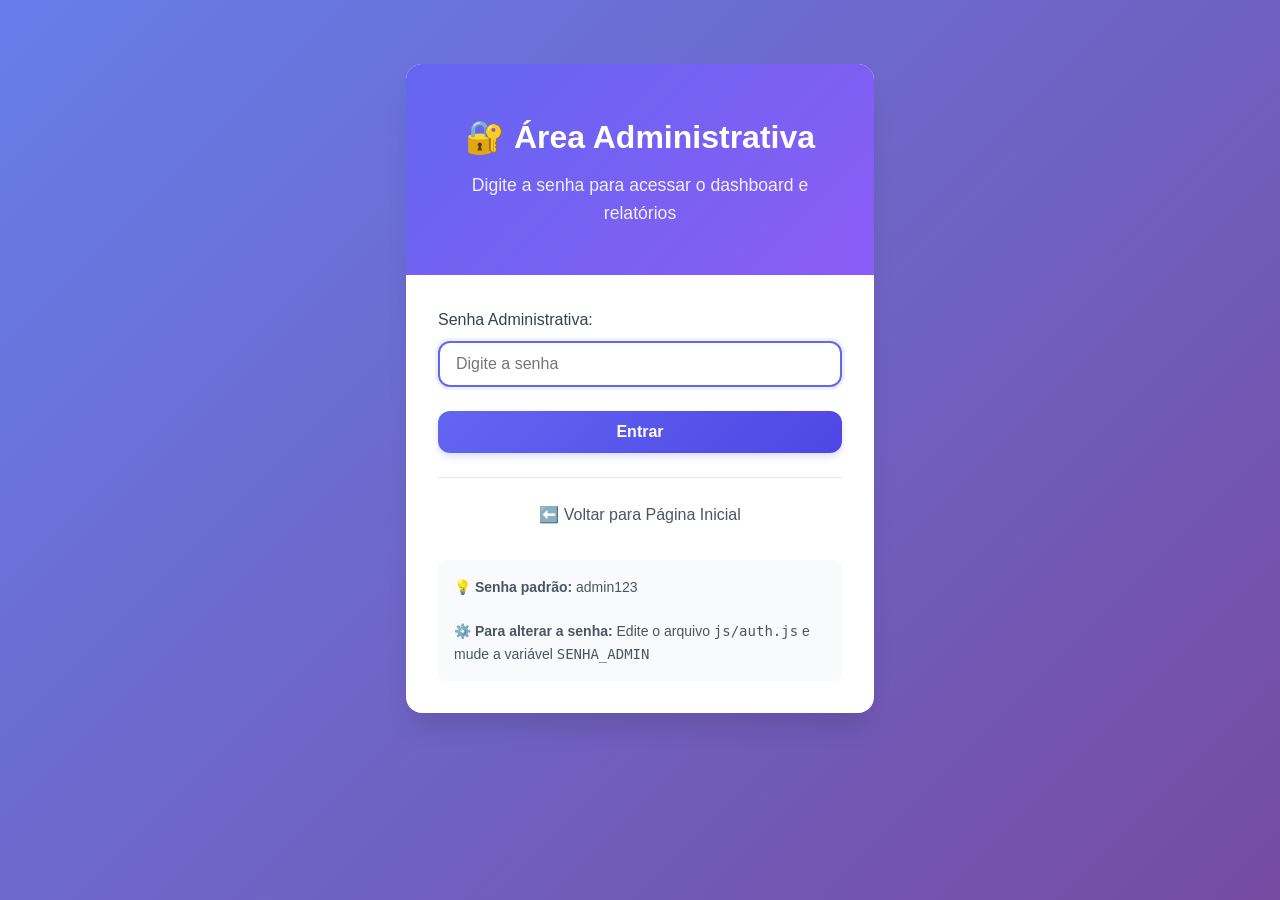
==== login.html @ c281695c "Add files via upload" ====
<!DOCTYPE html>
<html lang="pt-BR">
<head>
    <meta charset="UTF-8">
    <meta name="viewport" content="width=device-width, initial-scale=1.0">
    <title>Login Administrativo</title>
    <link rel="stylesheet" href="css/styles.css">
</head>
<body>
    <div class="form-container" style="max-width: 500px;">
        <div class="form-wrapper">
            <div class="form-header" style="text-align: center;">
                <h1>🔐 Área Administrativa</h1>
                <p>Digite a senha para acessar o dashboard e relatórios</p>
            </div>

            <div class="form-body" style="padding: 2rem;">
                <form id="loginForm">
                    <div class="input-group">
                        <label class="input-label" for="senha">Senha Administrativa:</label>
                        <input type="password" id="senha" class="input-text" required autofocus placeholder="Digite a senha">
                    </div>

                    <div id="erro-container" style="display: none; padding: 1rem; background: #fee2e2; border-radius: 0.5rem; color: #991b1b; margin-bottom: 1rem;">
                        <strong>❌ Senha incorreta!</strong> Tente novamente.
                    </div>

                    <button type="submit" class="btn btn-primary" style="width: 100%;">Entrar</button>

                    <div style="text-align: center; margin-top: 1.5rem; padding-top: 1.5rem; border-top: 1px solid var(--gray-200);">
                        <a href="index.html" style="color: var(--gray-600); text-decoration: none;">⬅️ Voltar para Página Inicial</a>
                    </div>
                </form>

                <div style="margin-top: 2rem; padding: 1rem; background: var(--gray-50); border-radius: 0.5rem; font-size: 0.875rem; color: var(--gray-600);">
                    <strong>💡 Senha padrão:</strong> admin123
                    <br><br>
                    <strong>⚙️ Para alterar a senha:</strong> Edite o arquivo <code>js/auth.js</code> e mude a variável <code>SENHA_ADMIN</code>
                </div>
            </div>
        </div>
    </div>

    <script src="js/auth.js"></script>
</body>
</html>
---- css/styles.css ----
/* ============================================
   SISTEMA DE AVALIAÇÃO - DESIGN MODERNO
   ============================================ */

:root {
    /* Cores principais */
    --primary: #6366f1;
    --primary-dark: #4f46e5;
    --primary-light: #818cf8;
    --secondary: #8b5cf6;
    --success: #10b981;
    --warning: #f59e0b;
    --danger: #ef4444;
    
    /* Cores neutras */
    --gray-50: #f9fafb;
    --gray-100: #f3f4f6;
    --gray-200: #e5e7eb;
    --gray-300: #d1d5db;
    --gray-400: #9ca3af;
    --gray-500: #6b7280;
    --gray-600: #4b5563;
    --gray-700: #374151;
    --gray-800: #1f2937;
    --gray-900: #111827;
    
    /* Espaçamentos */
    --spacing-xs: 0.5rem;
    --spacing-sm: 1rem;
    --spacing-md: 1.5rem;
    --spacing-lg: 2rem;
    --spacing-xl: 3rem;
    
    /* Tipografia */
    --font-sans: -apple-system, BlinkMacSystemFont, 'Segoe UI', Roboto, 'Helvetica Neue', Arial, sans-serif;
    
    /* Bordas */
    --radius-sm: 0.5rem;
    --radius-md: 0.75rem;
    --radius-lg: 1rem;
    
    /* Sombras */
    --shadow-sm: 0 1px 2px 0 rgba(0, 0, 0, 0.05);
    --shadow-md: 0 4px 6px -1px rgba(0, 0, 0, 0.1);
    --shadow-lg: 0 10px 15px -3px rgba(0, 0, 0, 0.1);
    --shadow-xl: 0 20px 25px -5px rgba(0, 0, 0, 0.1);
}

/* ============================================
   RESET E BASE
   ============================================ */

* {
    margin: 0;
    padding: 0;
    box-sizing: border-box;
}

body {
    font-family: var(--font-sans);
    font-size: 16px;
    line-height: 1.6;
    color: var(--gray-800);
    background: linear-gradient(135deg, #667eea 0%, #764ba2 100%);
    min-height: 100vh;
    padding: 2rem 1rem;
}

.container {
    max-width: 1200px;
    margin: 0 auto;
}

/* ============================================
   HERO SECTION
   ============================================ */

.hero {
    text-align: center;
    padding: 3rem 1rem;
    margin-bottom: 3rem;
}

.hero-content {
    background: rgba(255, 255, 255, 0.95);
    backdrop-filter: blur(10px);
    padding: 3rem 2rem;
    border-radius: var(--radius-lg);
    box-shadow: var(--shadow-xl);
}

.hero-title {
    font-size: clamp(2rem, 5vw, 3rem);
    font-weight: 800;
    color: var(--gray-900);
    margin-bottom: 1rem;
    background: linear-gradient(135deg, var(--primary), var(--secondary));
    -webkit-background-clip: text;
    -webkit-text-fill-color: transparent;
    background-clip: text;
}

.hero-subtitle {
    font-size: clamp(1rem, 2.5vw, 1.25rem);
    color: var(--gray-600);
    max-width: 600px;
    margin: 0 auto;
}

/* ============================================
   FORMS GRID
   ============================================ */

.forms-grid {
    display: grid;
    grid-template-columns: repeat(auto-fit, minmax(280px, 1fr));
    gap: 2rem;
    margin-bottom: 3rem;
}

.form-card {
    background: white;
    border-radius: var(--radius-lg);
    padding: 2rem;
    box-shadow: var(--shadow-lg);
    transition: all 0.3s ease;
    position: relative;
    overflow: hidden;
}

.form-card::before {
    content: '';
    position: absolute;
    top: 0;
    left: 0;
    right: 0;
    height: 4px;
    background: linear-gradient(90deg, var(--primary), var(--secondary));
    transform: scaleX(0);
    transition: transform 0.3s ease;
}

.form-card:hover {
    transform: translateY(-4px);
    box-shadow: var(--shadow-xl);
}

.form-card:hover::before {
    transform: scaleX(1);
}

.card-header {
    display: flex;
    justify-content: space-between;
    align-items: center;
    margin-bottom: 1.5rem;
}

.card-icon {
    font-size: 2.5rem;
    filter: drop-shadow(0 2px 4px rgba(0,0,0,0.1));
}

.card-badge {
    padding: 0.25rem 0.75rem;
    background: var(--gray-100);
    color: var(--gray-700);
    border-radius: 999px;
    font-size: 0.75rem;
    font-weight: 600;
    text-transform: uppercase;
    letter-spacing: 0.05em;
}

.card-title {
    font-size: 1.5rem;
    font-weight: 700;
    color: var(--gray-900);
    margin-bottom: 0.75rem;
}

.card-description {
    color: var(--gray-600);
    font-size: 0.95rem;
    line-height: 1.5;
    margin-bottom: 1.5rem;
}

.card-meta {
    display: flex;
    gap: 1rem;
    margin-bottom: 1.5rem;
}

.meta-item {
    font-size: 0.875rem;
    color: var(--gray-500);
    display: flex;
    align-items: center;
    gap: 0.25rem;
}

.card-status {
    margin-top: 1rem;
    padding-top: 1rem;
    border-top: 1px solid var(--gray-200);
}

.status-badge {
    display: inline-block;
    padding: 0.35rem 1rem;
    border-radius: 999px;
    font-size: 0.875rem;
    font-weight: 600;
}

.status-badge.pending {
    background: var(--gray-100);
    color: var(--gray-600);
}

.status-badge.in-progress {
    background: #fef3c7;
    color: #92400e;
}

.status-badge.completed {
    background: #d1fae5;
    color: #065f46;
}

/* ============================================
   BUTTONS
   ============================================ */

.btn {
    display: inline-block;
    padding: 0.75rem 1.5rem;
    font-size: 1rem;
    font-weight: 600;
    text-decoration: none;
    border-radius: var(--radius-md);
    transition: all 0.2s ease;
    cursor: pointer;
    border: none;
    text-align: center;
    width: 100%;
}

.btn-primary {
    background: linear-gradient(135deg, var(--primary), var(--primary-dark));
    color: white;
    box-shadow: 0 4px 6px rgba(99, 102, 241, 0.2);
}

.btn-primary:hover {
    transform: translateY(-2px);
    box-shadow: 0 8px 12px rgba(99, 102, 241, 0.3);
}

.btn-secondary {
    background: white;
    color: var(--gray-700);
    border: 2px solid var(--gray-300);
}

.btn-secondary:hover {
    border-color: var(--primary);
    color: var(--primary);
    background: var(--gray-50);
}

/* ============================================
   ADMIN SECTION
   ============================================ */

.admin-section {
    margin-bottom: 3rem;
}

.admin-card {
    background: white;
    border-radius: var(--radius-lg);
    padding: 2rem;
    box-shadow: var(--shadow-lg);
    text-align: center;
}

.admin-card h3 {
    font-size: 1.5rem;
    font-weight: 700;
    color: var(--gray-900);
    margin-bottom: 0.5rem;
}

.admin-card p {
    color: var(--gray-600);
    margin-bottom: 1.5rem;
}

.admin-buttons {
    display: flex;
    gap: 1rem;
    flex-wrap: wrap;
    justify-content: center;
}

.admin-buttons .btn {
    width: auto;
    min-width: 150px;
}

/* ============================================
   FOOTER
   ============================================ */

.footer {
    text-align: center;
    padding: 2rem 1rem;
    color: white;
}

.footer p {
    margin-bottom: 0.5rem;
    font-weight: 500;
}

.footer-meta {
    font-size: 0.875rem;
    opacity: 0.8;
}

/* ============================================
   FORMULÁRIOS (Páginas internas)
   ============================================ */

.form-container {
    max-width: 700px;
    margin: 0 auto;
    padding: 2rem 1rem;
}

.form-wrapper {
    background: white;
    border-radius: var(--radius-lg);
    box-shadow: var(--shadow-xl);
    overflow: hidden;
}

.form-header {
    background: linear-gradient(135deg, var(--primary), var(--secondary));
    color: white;
    padding: 3rem 2rem;
    text-align: center;
}

.form-header h1 {
    font-size: 2rem;
    font-weight: 700;
    margin-bottom: 0.5rem;
}

.form-header p {
    opacity: 0.9;
    font-size: 1.1rem;
}

.form-progress {
    background: var(--gray-100);
    height: 6px;
}

.form-progress-bar {
    background: linear-gradient(90deg, var(--primary), var(--secondary));
    height: 100%;
    transition: width 0.3s ease;
}

.form-body {
    padding: 3rem 2rem;
}

.question-slide {
    display: none;
    animation: slideIn 0.3s ease;
}

.question-slide.active {
    display: block;
}

@keyframes slideIn {
    from {
        opacity: 0;
        transform: translateX(20px);
    }
    to {
        opacity: 1;
        transform: translateX(0);
    }
}

.question-number {
    font-size: 0.875rem;
    font-weight: 600;
    color: var(--primary);
    margin-bottom: 0.5rem;
    text-transform: uppercase;
    letter-spacing: 0.05em;
}

.question-text {
    font-size: 1.5rem;
    font-weight: 600;
    color: var(--gray-900);
    margin-bottom: 1.5rem;
    line-height: 1.4;
}

.question-description {
    color: var(--gray-600);
    font-size: 0.95rem;
    margin-bottom: 2rem;
}

/* ============================================
   INPUTS DO FORMULÁRIO
   ============================================ */

.input-group {
    margin-bottom: 1.5rem;
}

.input-label {
    display: block;
    font-weight: 500;
    color: var(--gray-700);
    margin-bottom: 0.5rem;
}

.input-text,
.input-textarea,
.input-select {
    width: 100%;
    padding: 0.75rem 1rem;
    font-size: 1rem;
    border: 2px solid var(--gray-300);
    border-radius: var(--radius-md);
    transition: all 0.2s ease;
    font-family: var(--font-sans);
}

.input-text:focus,
.input-textarea:focus,
.input-select:focus {
    outline: none;
    border-color: var(--primary);
    box-shadow: 0 0 0 3px rgba(99, 102, 241, 0.1);
}

.input-textarea {
    min-height: 120px;
    resize: vertical;
}

/* Radio e Checkbox personalizados */
.option-group {
    display: flex;
    flex-direction: column;
    gap: 0.75rem;
}

.option-item {
    position: relative;
}

.option-item input[type="radio"],
.option-item input[type="checkbox"] {
    position: absolute;
    opacity: 0;
}

.option-label {
    display: block;
    padding: 1rem 1.25rem;
    border: 2px solid var(--gray-300);
    border-radius: var(--radius-md);
    cursor: pointer;
    transition: all 0.2s ease;
    font-weight: 500;
}

.option-item input:checked + .option-label {
    border-color: var(--primary);
    background: var(--gray-50);
    color: var(--primary);
}

.option-label:hover {
    border-color: var(--primary-light);
    background: var(--gray-50);
}

/* Escala (Rating) */
.scale-container {
    display: flex;
    justify-content: space-between;
    gap: 0.5rem;
    margin: 2rem 0;
}

.scale-item {
    flex: 1;
    text-align: center;
}

.scale-item input[type="radio"] {
    position: absolute;
    opacity: 0;
}

.scale-label {
    display: flex;
    flex-direction: column;
    align-items: center;
    gap: 0.5rem;
    padding: 1rem 0.5rem;
    border: 2px solid var(--gray-300);
    border-radius: var(--radius-md);
    cursor: pointer;
    transition: all 0.2s ease;
    background: white;
}

.scale-number {
    font-size: 1.5rem;
    font-weight: 700;
    color: var(--gray-600);
}

.scale-text {
    font-size: 0.75rem;
    color: var(--gray-500);
}

.scale-item input:checked + .scale-label {
    border-color: var(--primary);
    background: var(--primary);
}

.scale-item input:checked + .scale-label .scale-number,
.scale-item input:checked + .scale-label .scale-text {
    color: white;
}

.scale-label:hover {
    border-color: var(--primary-light);
    transform: translateY(-2px);
}

/* ============================================
   NAVEGAÇÃO DO FORMULÁRIO
   ============================================ */

.form-navigation {
    display: flex;
    gap: 1rem;
    margin-top: 2rem;
}

.nav-btn {
    flex: 1;
}

.btn-back {
    background: var(--gray-100);
    color: var(--gray-700);
}

.btn-back:hover {
    background: var(--gray-200);
}

/* ============================================
   MENSAGENS
   ============================================ */

.alert {
    padding: 1rem 1.25rem;
    border-radius: var(--radius-md);
    margin-bottom: 1.5rem;
}

.alert-success {
    background: #d1fae5;
    border-left: 4px solid var(--success);
    color: #065f46;
}

.alert-info {
    background: #dbeafe;
    border-left: 4px solid var(--primary);
    color: #1e40af;
}

/* ============================================
   DASHBOARD
   ============================================ */

.dashboard-grid {
    display: grid;
    grid-template-columns: repeat(auto-fit, minmax(250px, 1fr));
    gap: 1.5rem;
    margin-bottom: 2rem;
}

.stat-card {
    background: white;
    padding: 1.5rem;
    border-radius: var(--radius-lg);
    box-shadow: var(--shadow-md);
}

.stat-label {
    font-size: 0.875rem;
    color: var(--gray-600);
    margin-bottom: 0.5rem;
    text-transform: uppercase;
    letter-spacing: 0.05em;
}

.stat-value {
    font-size: 2.5rem;
    font-weight: 700;
    color: var(--gray-900);
}

.chart-container {
    background: white;
    padding: 2rem;
    border-radius: var(--radius-lg);
    box-shadow: var(--shadow-md);
    margin-bottom: 2rem;
}

.chart-title {
    font-size: 1.25rem;
    font-weight: 700;
    color: var(--gray-900);
    margin-bottom: 1.5rem;
}

/* ============================================
   RESPONSIVE
   ============================================ */

@media (max-width: 768px) {
    body {
        padding: 1rem 0.5rem;
    }
    
    .hero-content {
        padding: 2rem 1.5rem;
    }
    
    .forms-grid {
        grid-template-columns: 1fr;
    }
    
    .scale-container {
        flex-wrap: wrap;
    }
    
    .scale-item {
        min-width: calc(20% - 0.5rem);
    }
    
    .admin-buttons {
        flex-direction: column;
    }
    
    .admin-buttons .btn {
        width: 100%;
    }
}

/* ============================================
   ANIMAÇÕES
   ============================================ */

@keyframes fadeIn {
    from {
        opacity: 0;
        transform: translateY(10px);
    }
    to {
        opacity: 1;
        transform: translateY(0);
    }
}

.fade-in {
    animation: fadeIn 0.3s ease;
}
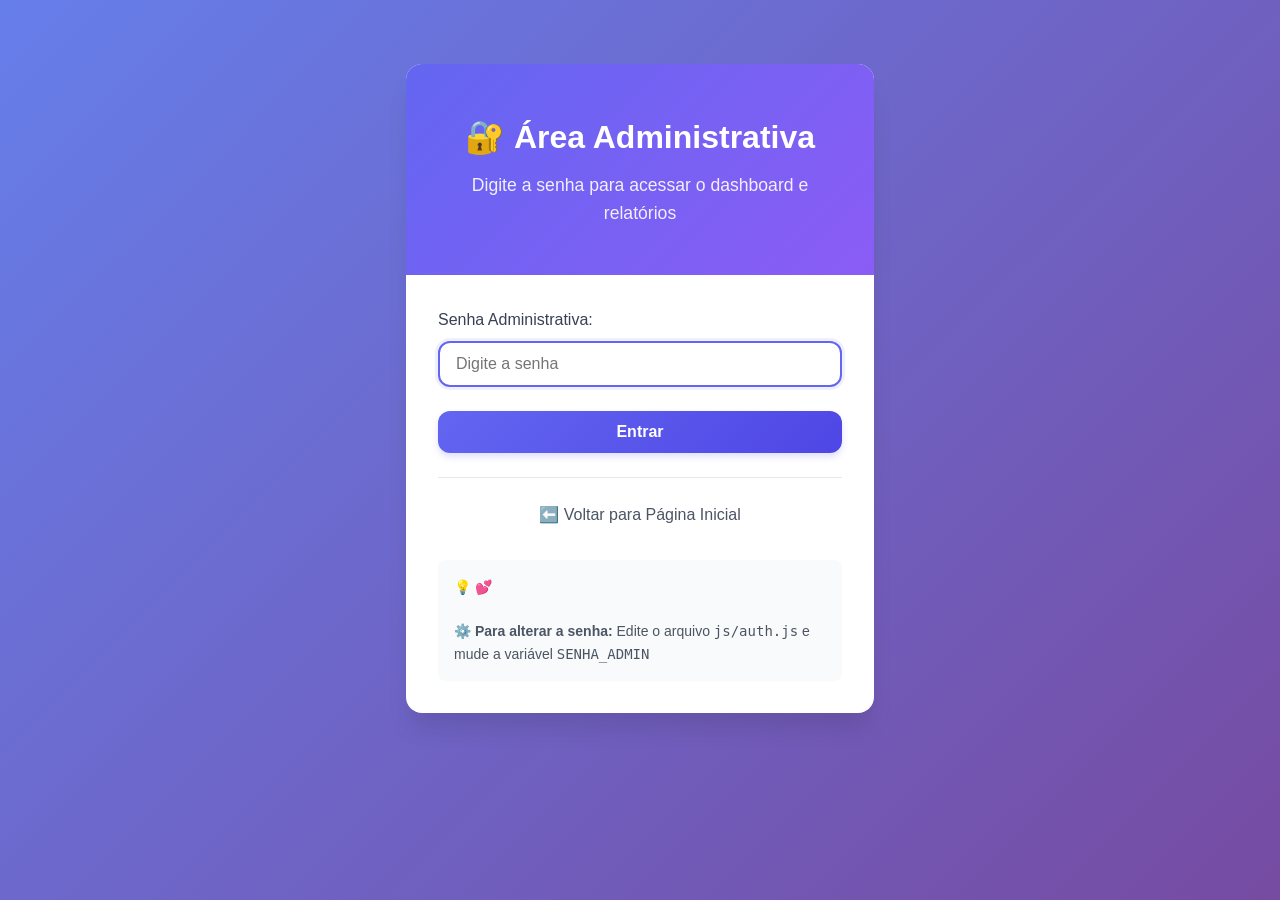
==== commit e1bd4044: "Update login.html" ====
--- a/login.html
+++ b/login.html
@@ -33,7 +33,7 @@
                 </form>
 
                 <div style="margin-top: 2rem; padding: 1rem; background: var(--gray-50); border-radius: 0.5rem; font-size: 0.875rem; color: var(--gray-600);">
-                    <strong>💡 Senha padrão:</strong> admin123
+                    <strong>💡</strong> 💕
                     <br><br>
                     <strong>⚙️ Para alterar a senha:</strong> Edite o arquivo <code>js/auth.js</code> e mude a variável <code>SENHA_ADMIN</code>
                 </div>
